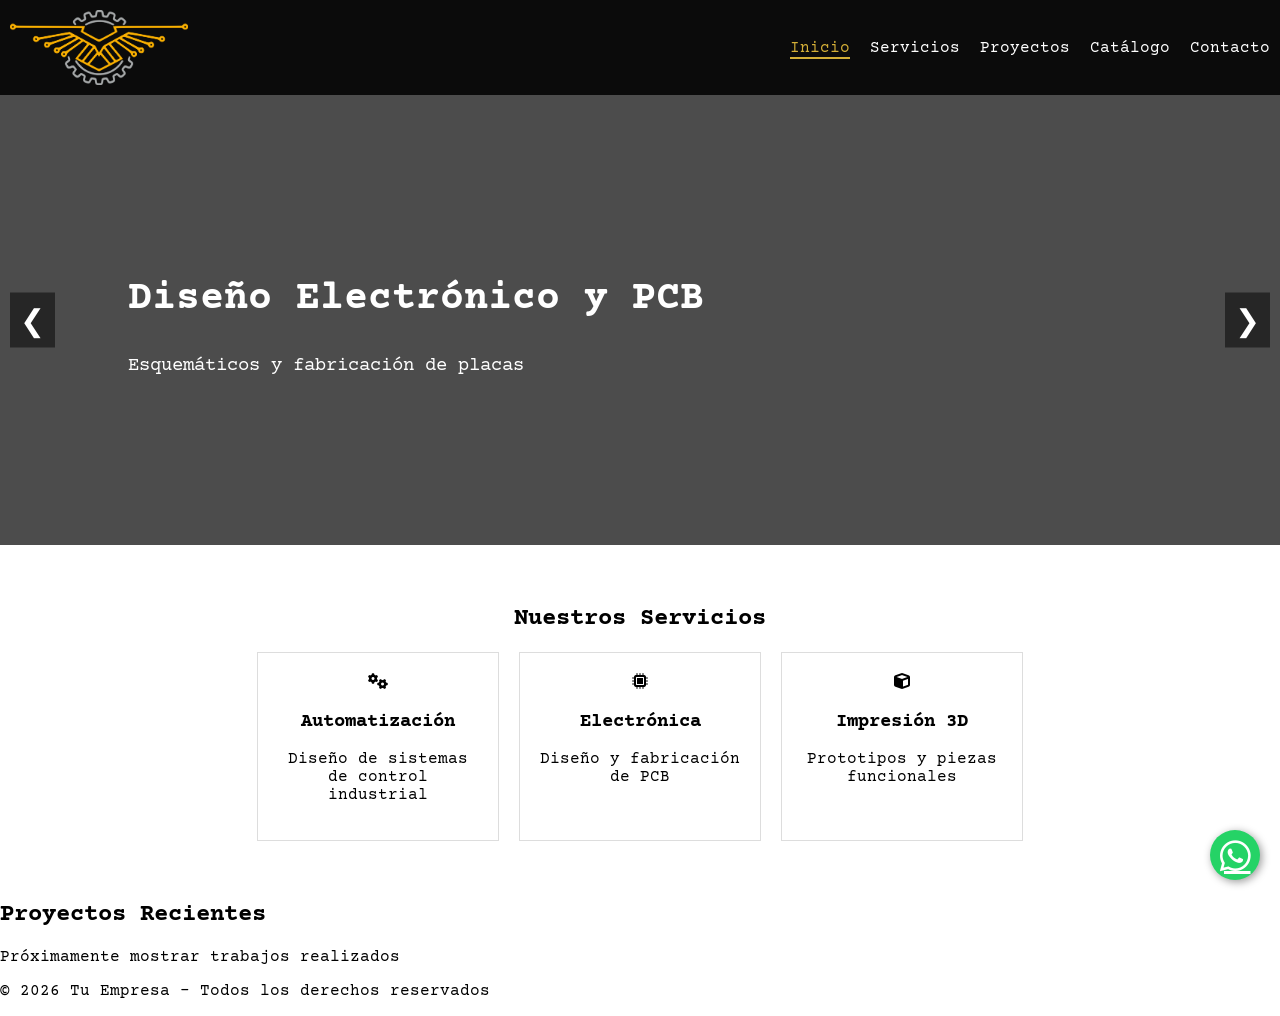
==== index.html @ ae0bff26 "Add files via upload" ====
<!DOCTYPE html>
<html lang="es">
<head>
    <link href="https://fonts.googleapis.com/css2?family=Courier+Prime:wght@400;700&display=swap" rel="stylesheet">
    <meta charset="UTF-8">
    <meta name="viewport" content="width=device-width, initial-scale=1.0">
    <title>All Tech ECU</title>

    <!-- CSS -->
    <link rel="stylesheet" href="css/styles.css">

    <!-- Iconos -->
    <link rel="stylesheet" href="https://cdnjs.cloudflare.com/ajax/libs/font-awesome/6.0.0/css/all.min.css">
</head>

<body>

<!-- 📌 NAVBAR -->
<nav class="navbar">
    <div class="container nav-content">
        <img src="img/logo.png" alt="Logo" class="logo">

        <ul class="menu">
            <li><a href="index.html" class="activo">Inicio</a></li>
            <li><a href="#">Servicios</a></li>
            <li><a href="proyectos.html">Proyectos</a></li>
            <li><a href="catalogo.html">Catálogo</a></li>
            <li><a href="contacto.html">Contacto</a></li>
        </ul>
    </div>
</nav>

<!-- 🖼️ HERO -->
<section class="hero">

  <div class="slider">

    <div class="slide active" style="background-image: url('img/pcb.jpg');">
      <div class="content">
        <h1>Diseño Electrónico y PCB</h1>
        <p>Esquemáticos y fabricación de placas</p>
      </div>
    </div>

    <div class="slide" style="background-image: url('img/micro.jpg');">
      <div class="content">
        <h1>Programación y Microcontroladores</h1>
        <p>Arduino, ESP32 y sistemas embebidos</p>
      </div>
    </div>

    <div class="slide" style="background-image: url('img/3d.jpg');">
      <div class="content">
        <h1>Diseño CAD e Impresión 3D</h1>
        <p>Modelado y fabricación de piezas</p>
      </div>
    </div>

    <div class="slide" style="background-image: url('img/prototipo.jpg');">
      <div class="content">
        <h1>Fabricación de Prototipos</h1>
        <p>Integración y pruebas reales</p>
      </div>
    </div>

  </div>

  <button class="prev">&#10094;</button>
  <button class="next">&#10095;</button>

</section>

<!-- ⚙️ SERVICIOS -->
<section class="servicios">
    <h2>Nuestros Servicios</h2>

    <div class="cards">
        <div class="card">
            <i class="fas fa-cogs"></i>
            <h3>Automatización</h3>
            <p>Diseño de sistemas de control industrial</p>
        </div>

        <div class="card">
            <i class="fas fa-microchip"></i>
            <h3>Electrónica</h3>
            <p>Diseño y fabricación de PCB</p>
        </div>

        <div class="card">
            <i class="fas fa-cube"></i>
            <h3>Impresión 3D</h3>
            <p>Prototipos y piezas funcionales</p>
        </div>
    </div>
</section>

<!-- 🧩 PROYECTOS -->
<section class="proyectos">
    <h2>Proyectos Recientes</h2>
    <p>Próximamente mostrar trabajos realizados</p>
</section>

<!-- 💬 BOTÓN WHATSAPP -->
<a href="https://wa.me/593989398450" class="whatsapp" target="_blank">
    <i class="fab fa-whatsapp"></i>
</a>

<!-- 🔻 FOOTER -->
<footer>
    <p>© 2026 Tu Empresa - Todos los derechos reservados</p>
</footer>
<script src="js/script.js"></script>
</body>
</html>
---- css/styles.css ----
body {
    margin: 0;
    font-family: 'Courier Prime', monospace;
}


/* NAVBAR */
.navbar {
    background: #0B0B0B;
    padding: 10px;
}

.nav-content {
    display: flex;
    justify-content: space-between;
    align-items: center;
}

.menu {
    list-style: none;
    display: flex;
    gap: 20px;
}

.menu a {
    color: white;
    text-decoration: none;
}

.menu a:hover {
    color: #D4AF37;
}

/* HERO */

.hero {
    position: relative;
    height: 450px;
    overflow: hidden;
}

.slider {
    height: 100%;
}

.slide {
    position: absolute;
    width: 100%;
    height: 100%;
    background-size: cover;
    background-position: center;
    
    opacity: 0;
    transition: opacity 0.8s ease-in-out;
}

/* overlay oscuro */
.slide::before {
    content: "";
    position: absolute;
    width: 100%;
    height: 100%;
    background: rgba(0,0,0,0.7);
}

.slide.active {
    opacity: 1;
    z-index: 1;
}

/* texto */
.content {
    position: absolute;
    z-index: 2;
    color: white;
    top: 50%;
    left: 10%;
    transform: translateY(-50%);
}

.content h1 {
    font-size: 2.5rem;
    font-weight: bold;
}

.content p {
    font-size: 1.2rem;
}

/* botones */
.prev, .next {
    position: absolute;
    top: 50%;
    transform: translateY(-50%);
    
    background: rgba(0,0,0,0.5);
    border: none;
    color: white;
    font-size: 30px;
    padding: 10px;
    cursor: pointer;
    z-index: 3;
}

.prev { left: 10px; }
.next { right: 10px; }

.prev:hover, .next:hover {
    background: rgba(0,0,0,0.8);
}

.btn {
    background: #D4AF37;
    color: black;
    padding: 10px 20px;
    text-decoration: none;
}

/* SERVICIOS */
.servicios {
    padding: 40px;
    text-align: center;
}

.cards {
    display: flex;
    gap: 20px;
    justify-content: center;
}

.card {
    border: 1px solid #ddd;
    padding: 20px;
    width: 200px;
}

/* WHATSAPP */
.whatsapp {
    position: fixed;
    bottom: 20px;
    right: 20px;
    width: 50px;
    height: 50px;
    background: #25D366;
    color: white;
    border-radius: 50%;
    
    display: flex;
    align-items: center;
    justify-content: center;

    font-size: 35px;
    box-shadow: 2px 2px 8px rgba(0,0,0,0.4);
    z-index: 1000;
}

.logo {
    height: 75px;
    width: auto;
}


.contacto h2 {
    margin-bottom: 30px;
    font-size: 2rem;
}

/* contenedor */
.contacto-container {
    display: flex;
    justify-content: center;
    align-items: center;
    gap: 40px;
    flex-wrap: wrap;
}

/* info */
.contacto-info {
    max-width: 350px;
    text-align: left;
}

.contacto-info p {
    margin: 12px 0;
    font-size: 15px;
}

.contacto-info i {
    color: #D4AF37;
    margin-right: 10px;
}

/* redes */
.redes {
    margin-top: 20px;
}

.redes a {
    color: white;
    font-size: 22px;
    margin-right: 15px;
    transition: 0.3s;
}

.redes a:hover {
    color: #D4AF37;
}

/* mapa */
.mapa {
    width: 500px;
    max-width: 100%;
    border-radius: 10px;
    overflow: hidden;
}

/* enlace activo del menú */
.menu a.activo {
    color: #D4AF37;
    border-bottom: 2px solid #D4AF37;
}

/* 🔳 HEADER NEGRO */
.contacto-header {
    background: #222222;
    color: white;
    text-align: center;
    padding: 25px 20px 15px; /* 🔽 menos alto */
    border-bottom: 1px solid rgba(255,255,255,0.1); /* detalle pro */
}

.contacto-header h2 {
    font-size: 1.8rem;
    margin: 0;
}

/* ⚪ CUERPO BLANCO */
.contacto-body {
    background: white;
    color: black;
    padding: 60px 20px;
}

/* ajustar textos en blanco */
.contacto-body .contacto-info i {
    color: #D4AF37;
}

/* redes en fondo blanco */
.contacto-body .redes a {
    color: black;
}

.contacto-body .redes a:hover {
    color: #D4AF37;
}

.proyectos-body {
    background: #fff;
    padding: 40px 20px;
    text-align: center;
}

.banner-links {
    display: flex;
    gap: 20px;
    margin-top: 30px;
    flex-wrap: wrap;
}

.banner {
    flex: 1;
    min-width: 250px;
    padding: 20px;
    border-radius: 10px;
    text-decoration: none;
    color: white;
    font-weight: bold;
    display: flex;
    align-items: center;
    justify-content: center;
    gap: 10px;
    transition: 0.3s;
}

/* GitHub */
.github {
    background-color: #24292e;
}

.github:hover {
    background-color: #333;
    transform: translateY(-3px);
}

/* GrabCAD */
.grabcad {
    background-color: #1e90ff;
}

.grabcad:hover {
    background-color: #187bcd;
    transform: translateY(-3px);
}
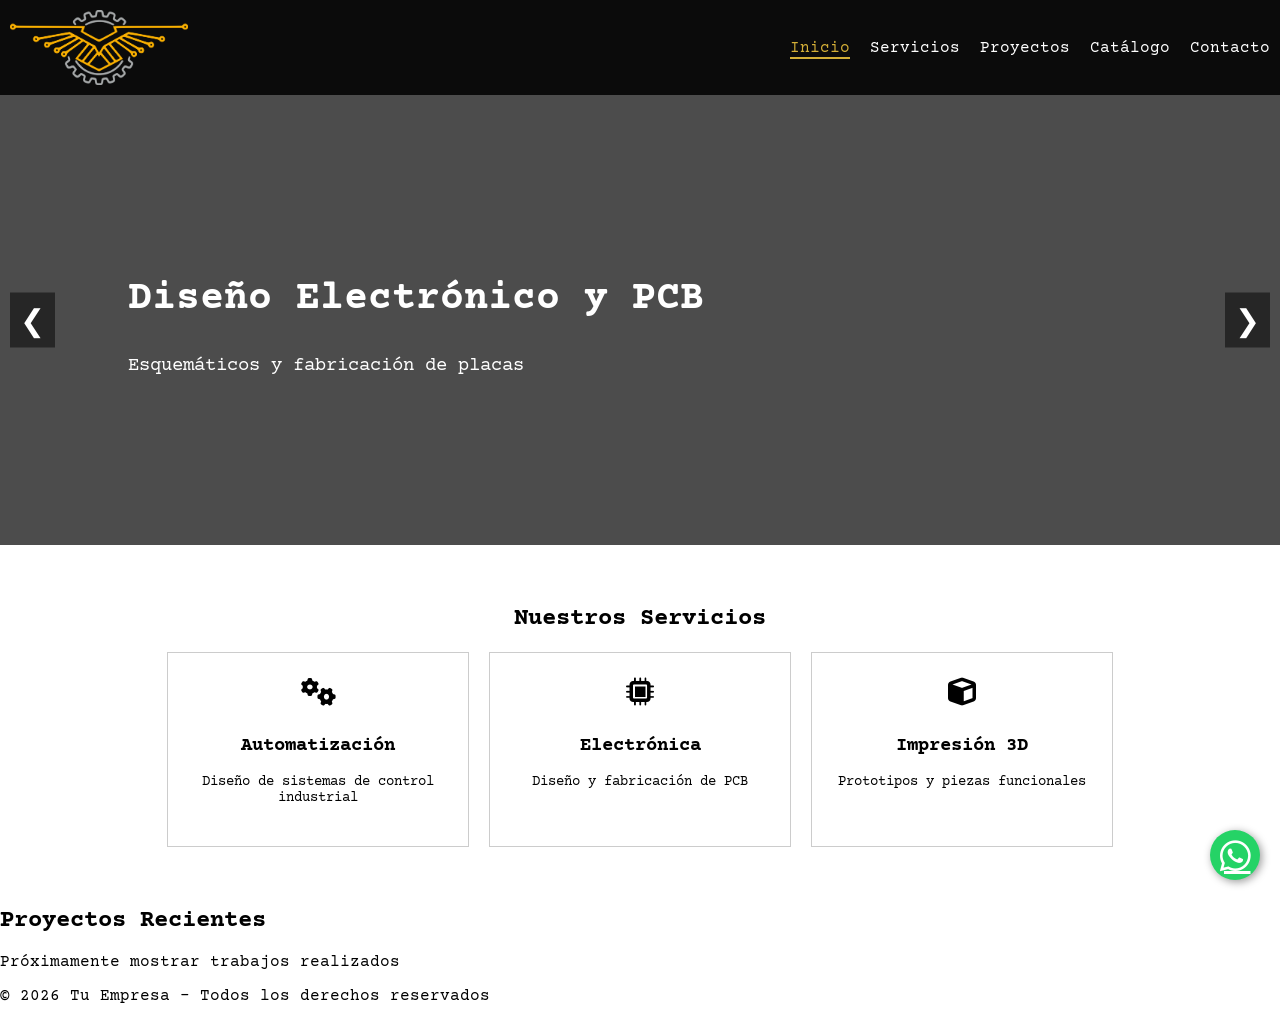
==== commit 0bc4c74d: "cambio" ====
--- a/index.html
+++ b/index.html
@@ -1,115 +1,115 @@
-<!DOCTYPE html>
-<html lang="es">
-<head>
-    <link href="https://fonts.googleapis.com/css2?family=Courier+Prime:wght@400;700&display=swap" rel="stylesheet">
-    <meta charset="UTF-8">
-    <meta name="viewport" content="width=device-width, initial-scale=1.0">
-    <title>All Tech ECU</title>
-
-    <!-- CSS -->
-    <link rel="stylesheet" href="css/styles.css">
-
-    <!-- Iconos -->
-    <link rel="stylesheet" href="https://cdnjs.cloudflare.com/ajax/libs/font-awesome/6.0.0/css/all.min.css">
-</head>
-
-<body>
-
-<!-- 📌 NAVBAR -->
-<nav class="navbar">
-    <div class="container nav-content">
-        <img src="img/logo.png" alt="Logo" class="logo">
-
-        <ul class="menu">
-            <li><a href="index.html" class="activo">Inicio</a></li>
-            <li><a href="#">Servicios</a></li>
-            <li><a href="proyectos.html">Proyectos</a></li>
-            <li><a href="catalogo.html">Catálogo</a></li>
-            <li><a href="contacto.html">Contacto</a></li>
-        </ul>
-    </div>
-</nav>
-
-<!-- 🖼️ HERO -->
-<section class="hero">
-
-  <div class="slider">
-
-    <div class="slide active" style="background-image: url('img/pcb.jpg');">
-      <div class="content">
-        <h1>Diseño Electrónico y PCB</h1>
-        <p>Esquemáticos y fabricación de placas</p>
-      </div>
-    </div>
-
-    <div class="slide" style="background-image: url('img/micro.jpg');">
-      <div class="content">
-        <h1>Programación y Microcontroladores</h1>
-        <p>Arduino, ESP32 y sistemas embebidos</p>
-      </div>
-    </div>
-
-    <div class="slide" style="background-image: url('img/3d.jpg');">
-      <div class="content">
-        <h1>Diseño CAD e Impresión 3D</h1>
-        <p>Modelado y fabricación de piezas</p>
-      </div>
-    </div>
-
-    <div class="slide" style="background-image: url('img/prototipo.jpg');">
-      <div class="content">
-        <h1>Fabricación de Prototipos</h1>
-        <p>Integración y pruebas reales</p>
-      </div>
-    </div>
-
-  </div>
-
-  <button class="prev">&#10094;</button>
-  <button class="next">&#10095;</button>
-
-</section>
-
-<!-- ⚙️ SERVICIOS -->
-<section class="servicios">
-    <h2>Nuestros Servicios</h2>
-
-    <div class="cards">
-        <div class="card">
-            <i class="fas fa-cogs"></i>
-            <h3>Automatización</h3>
-            <p>Diseño de sistemas de control industrial</p>
-        </div>
-
-        <div class="card">
-            <i class="fas fa-microchip"></i>
-            <h3>Electrónica</h3>
-            <p>Diseño y fabricación de PCB</p>
-        </div>
-
-        <div class="card">
-            <i class="fas fa-cube"></i>
-            <h3>Impresión 3D</h3>
-            <p>Prototipos y piezas funcionales</p>
-        </div>
-    </div>
-</section>
-
-<!-- 🧩 PROYECTOS -->
-<section class="proyectos">
-    <h2>Proyectos Recientes</h2>
-    <p>Próximamente mostrar trabajos realizados</p>
-</section>
-
-<!-- 💬 BOTÓN WHATSAPP -->
-<a href="https://wa.me/593989398450" class="whatsapp" target="_blank">
-    <i class="fab fa-whatsapp"></i>
-</a>
-
-<!-- 🔻 FOOTER -->
-<footer>
-    <p>© 2026 Tu Empresa - Todos los derechos reservados</p>
-</footer>
-<script src="js/script.js"></script>
-</body>
+<!DOCTYPE html>
+<html lang="es">
+<head>
+    <link href="https://fonts.googleapis.com/css2?family=Courier+Prime:wght@400;700&display=swap" rel="stylesheet">
+    <meta charset="UTF-8">
+    <meta name="viewport" content="width=device-width, initial-scale=1.0">
+    <title>All Tech ECU</title>
+
+    <!-- CSS -->
+    <link rel="stylesheet" href="css/styles.css">
+
+    <!-- Iconos -->
+    <link rel="stylesheet" href="https://cdnjs.cloudflare.com/ajax/libs/font-awesome/6.0.0/css/all.min.css">
+</head>
+
+<body>
+
+<!-- 📌 NAVBAR -->
+<nav class="navbar">
+    <div class="container nav-content">
+        <img src="img/logo.png" alt="Logo" class="logo">
+
+        <ul class="menu">
+            <li><a href="index.html" class="activo">Inicio</a></li>
+            <li><a href="#">Servicios</a></li>
+            <li><a href="proyectos.html">Proyectos</a></li>
+            <li><a href="catalogo.html">Catálogo</a></li>
+            <li><a href="contacto.html">Contacto</a></li>
+        </ul>
+    </div>
+</nav>
+
+<!-- 🖼️ HERO -->
+<section class="hero">
+
+  <div class="slider">
+
+    <div class="slide active" style="background-image: url('img/pcb.jpg');">
+      <div class="content">
+        <h1>Diseño Electrónico y PCB</h1>
+        <p>Esquemáticos y fabricación de placas</p>
+      </div>
+    </div>
+
+    <div class="slide" style="background-image: url('img/micro.jpg');">
+      <div class="content">
+        <h1>Programación y Microcontroladores</h1>
+        <p>Arduino, ESP32 y sistemas embebidos</p>
+      </div>
+    </div>
+
+    <div class="slide" style="background-image: url('img/3d.jpg');">
+      <div class="content">
+        <h1>Diseño CAD e Impresión 3D</h1>
+        <p>Modelado y fabricación de piezas</p>
+      </div>
+    </div>
+
+    <div class="slide" style="background-image: url('img/prototipo.jpg');">
+      <div class="content">
+        <h1>Fabricación de Prototipos</h1>
+        <p>Integración y pruebas reales</p>
+      </div>
+    </div>
+
+  </div>
+
+  <button class="prev">&#10094;</button>
+  <button class="next">&#10095;</button>
+
+</section>
+
+<!-- ⚙️ SERVICIOS -->
+<section class="servicios">
+    <h2>Nuestros Servicios</h2>
+
+    <div class="cards">
+        <div class="card">
+            <i class="fas fa-cogs"></i>
+            <h3>Automatización</h3>
+            <p>Diseño de sistemas de control industrial</p>
+        </div>
+
+        <div class="card">
+            <i class="fas fa-microchip"></i>
+            <h3>Electrónica</h3>
+            <p>Diseño y fabricación de PCB</p>
+        </div>
+
+        <div class="card">
+            <i class="fas fa-cube"></i>
+            <h3>Impresión 3D</h3>
+            <p>Prototipos y piezas funcionales</p>
+        </div>
+    </div>
+</section>
+
+<!-- 🧩 PROYECTOS -->
+<section class="proyectos">
+    <h2>Proyectos Recientes</h2>
+    <p>Próximamente mostrar trabajos realizados</p>
+</section>
+
+<!-- 💬 BOTÓN WHATSAPP -->
+<a href="https://wa.me/593989398450" class="whatsapp" target="_blank">
+    <i class="fab fa-whatsapp"></i>
+</a>
+
+<!-- 🔻 FOOTER -->
+<footer>
+    <p>© 2026 Tu Empresa - Todos los derechos reservados</p>
+</footer>
+<script src="js/script.js"></script>
+</body>
 </html>
--- a/css/styles.css
+++ b/css/styles.css
@@ -1,304 +1,347 @@
-body {
-    margin: 0;
-    font-family: 'Courier Prime', monospace;
-}
-
-
-/* NAVBAR */
-.navbar {
-    background: #0B0B0B;
-    padding: 10px;
-}
-
-.nav-content {
-    display: flex;
-    justify-content: space-between;
-    align-items: center;
-}
-
-.menu {
-    list-style: none;
-    display: flex;
-    gap: 20px;
-}
-
-.menu a {
-    color: white;
-    text-decoration: none;
-}
-
-.menu a:hover {
-    color: #D4AF37;
-}
-
-/* HERO */
-
-.hero {
-    position: relative;
-    height: 450px;
-    overflow: hidden;
-}
-
-.slider {
-    height: 100%;
-}
-
-.slide {
-    position: absolute;
-    width: 100%;
-    height: 100%;
-    background-size: cover;
-    background-position: center;
-    
-    opacity: 0;
-    transition: opacity 0.8s ease-in-out;
-}
-
-/* overlay oscuro */
-.slide::before {
-    content: "";
-    position: absolute;
-    width: 100%;
-    height: 100%;
-    background: rgba(0,0,0,0.7);
-}
-
-.slide.active {
-    opacity: 1;
-    z-index: 1;
-}
-
-/* texto */
-.content {
-    position: absolute;
-    z-index: 2;
-    color: white;
-    top: 50%;
-    left: 10%;
-    transform: translateY(-50%);
-}
-
-.content h1 {
-    font-size: 2.5rem;
-    font-weight: bold;
-}
-
-.content p {
-    font-size: 1.2rem;
-}
-
-/* botones */
-.prev, .next {
-    position: absolute;
-    top: 50%;
-    transform: translateY(-50%);
-    
-    background: rgba(0,0,0,0.5);
-    border: none;
-    color: white;
-    font-size: 30px;
-    padding: 10px;
-    cursor: pointer;
-    z-index: 3;
-}
-
-.prev { left: 10px; }
-.next { right: 10px; }
-
-.prev:hover, .next:hover {
-    background: rgba(0,0,0,0.8);
-}
-
-.btn {
-    background: #D4AF37;
-    color: black;
-    padding: 10px 20px;
-    text-decoration: none;
-}
-
-/* SERVICIOS */
-.servicios {
-    padding: 40px;
-    text-align: center;
-}
-
-.cards {
-    display: flex;
-    gap: 20px;
-    justify-content: center;
-}
-
-.card {
-    border: 1px solid #ddd;
-    padding: 20px;
-    width: 200px;
-}
-
-/* WHATSAPP */
-.whatsapp {
-    position: fixed;
-    bottom: 20px;
-    right: 20px;
-    width: 50px;
-    height: 50px;
-    background: #25D366;
-    color: white;
-    border-radius: 50%;
-    
-    display: flex;
-    align-items: center;
-    justify-content: center;
-
-    font-size: 35px;
-    box-shadow: 2px 2px 8px rgba(0,0,0,0.4);
-    z-index: 1000;
-}
-
-.logo {
-    height: 75px;
-    width: auto;
-}
-
-
-.contacto h2 {
-    margin-bottom: 30px;
-    font-size: 2rem;
-}
-
-/* contenedor */
-.contacto-container {
-    display: flex;
-    justify-content: center;
-    align-items: center;
-    gap: 40px;
-    flex-wrap: wrap;
-}
-
-/* info */
-.contacto-info {
-    max-width: 350px;
-    text-align: left;
-}
-
-.contacto-info p {
-    margin: 12px 0;
-    font-size: 15px;
-}
-
-.contacto-info i {
-    color: #D4AF37;
-    margin-right: 10px;
-}
-
-/* redes */
-.redes {
-    margin-top: 20px;
-}
-
-.redes a {
-    color: white;
-    font-size: 22px;
-    margin-right: 15px;
-    transition: 0.3s;
-}
-
-.redes a:hover {
-    color: #D4AF37;
-}
-
-/* mapa */
-.mapa {
-    width: 500px;
-    max-width: 100%;
-    border-radius: 10px;
-    overflow: hidden;
-}
-
-/* enlace activo del menú */
-.menu a.activo {
-    color: #D4AF37;
-    border-bottom: 2px solid #D4AF37;
-}
-
-/* 🔳 HEADER NEGRO */
-.contacto-header {
-    background: #222222;
-    color: white;
-    text-align: center;
-    padding: 25px 20px 15px; /* 🔽 menos alto */
-    border-bottom: 1px solid rgba(255,255,255,0.1); /* detalle pro */
-}
-
-.contacto-header h2 {
-    font-size: 1.8rem;
-    margin: 0;
-}
-
-/* ⚪ CUERPO BLANCO */
-.contacto-body {
-    background: white;
-    color: black;
-    padding: 60px 20px;
-}
-
-/* ajustar textos en blanco */
-.contacto-body .contacto-info i {
-    color: #D4AF37;
-}
-
-/* redes en fondo blanco */
-.contacto-body .redes a {
-    color: black;
-}
-
-.contacto-body .redes a:hover {
-    color: #D4AF37;
-}
-
-.proyectos-body {
-    background: #fff;
-    padding: 40px 20px;
-    text-align: center;
-}
-
-.banner-links {
-    display: flex;
-    gap: 20px;
-    margin-top: 30px;
-    flex-wrap: wrap;
-}
-
-.banner {
-    flex: 1;
-    min-width: 250px;
-    padding: 20px;
-    border-radius: 10px;
-    text-decoration: none;
-    color: white;
-    font-weight: bold;
-    display: flex;
-    align-items: center;
-    justify-content: center;
-    gap: 10px;
-    transition: 0.3s;
-}
-
-/* GitHub */
-.github {
-    background-color: #24292e;
-}
-
-.github:hover {
-    background-color: #333;
-    transform: translateY(-3px);
-}
-
-/* GrabCAD */
-.grabcad {
-    background-color: #1e90ff;
-}
-
-.grabcad:hover {
-    background-color: #187bcd;
-    transform: translateY(-3px);
+body {
+    margin: 0;
+    font-family: 'Courier Prime', monospace;
+}
+
+
+/* NAVBAR */
+.navbar {
+    background: #0B0B0B;
+    padding: 10px;
+}
+
+.nav-content {
+    display: flex;
+    justify-content: space-between;
+    align-items: center;
+}
+
+.menu {
+    list-style: none;
+    display: flex;
+    gap: 20px;
+}
+
+.menu a {
+    color: white;
+    text-decoration: none;
+}
+
+.menu a:hover {
+    color: #D4AF37;
+}
+
+/* HERO */
+
+.hero {
+    position: relative;
+    height: 450px;
+    overflow: hidden;
+}
+
+.slider {
+    height: 100%;
+}
+
+.slide {
+    position: absolute;
+    width: 100%;
+    height: 100%;
+    background-size: cover;
+    background-position: center;
+    
+    opacity: 0;
+    transition: opacity 0.8s ease-in-out;
+}
+
+/* overlay oscuro */
+.slide::before {
+    content: "";
+    position: absolute;
+    width: 100%;
+    height: 100%;
+    background: rgba(0,0,0,0.7);
+}
+
+.slide.active {
+    opacity: 1;
+    z-index: 1;
+}
+
+/* texto */
+.content {
+    position: absolute;
+    z-index: 2;
+    color: white;
+    top: 50%;
+    left: 10%;
+    transform: translateY(-50%);
+}
+
+.content h1 {
+    font-size: 2.5rem;
+    font-weight: bold;
+}
+
+.content p {
+    font-size: 1.2rem;
+}
+
+/* botones */
+.prev, .next {
+    position: absolute;
+    top: 50%;
+    transform: translateY(-50%);
+    
+    background: rgba(0,0,0,0.5);
+    border: none;
+    color: white;
+    font-size: 30px;
+    padding: 10px;
+    cursor: pointer;
+    z-index: 3;
+}
+
+.prev { left: 10px; }
+.next { right: 10px; }
+
+.prev:hover, .next:hover {
+    background: rgba(0,0,0,0.8);
+}
+
+.btn {
+    background: #D4AF37;
+    color: black;
+    padding: 10px 20px;
+    text-decoration: none;
+}
+
+/* SERVICIOS */
+.servicios {
+    padding: 40px;
+    text-align: center;
+}
+
+.cards {
+    display: flex;
+    gap: 20px;
+    justify-content: center;
+}
+
+.card {
+    border: 1px solid #ddd;
+    padding: 20px;
+    width: 200px;
+}
+
+/* WHATSAPP */
+.whatsapp {
+    position: fixed;
+    bottom: 20px;
+    right: 20px;
+    width: 50px;
+    height: 50px;
+    background: #25D366;
+    color: white;
+    border-radius: 50%;
+    
+    display: flex;
+    align-items: center;
+    justify-content: center;
+
+    font-size: 35px;
+    box-shadow: 2px 2px 8px rgba(0,0,0,0.4);
+    z-index: 1000;
+}
+
+.logo {
+    height: 75px;
+    width: auto;
+}
+
+
+.contacto h2 {
+    margin-bottom: 30px;
+    font-size: 2rem;
+}
+
+/* contenedor */
+.contacto-container {
+    display: flex;
+    justify-content: center;
+    align-items: center;
+    gap: 40px;
+    flex-wrap: wrap;
+}
+
+/* info */
+.contacto-info {
+    max-width: 350px;
+    text-align: left;
+}
+
+.contacto-info p {
+    margin: 12px 0;
+    font-size: 15px;
+}
+
+.contacto-info i {
+    color: #D4AF37;
+    margin-right: 10px;
+}
+
+/* redes */
+.redes {
+    margin-top: 20px;
+}
+
+.redes a {
+    color: white;
+    font-size: 22px;
+    margin-right: 15px;
+    transition: 0.3s;
+}
+
+.redes a:hover {
+    color: #D4AF37;
+}
+
+/* mapa */
+.mapa {
+    width: 500px;
+    max-width: 100%;
+    border-radius: 10px;
+    overflow: hidden;
+}
+
+/* enlace activo del menú */
+.menu a.activo {
+    color: #D4AF37;
+    border-bottom: 2px solid #D4AF37;
+}
+
+/* 🔳 HEADER NEGRO */
+.contacto-header {
+    background: #222222;
+    color: white;
+    text-align: center;
+    padding: 25px 20px 15px; /* 🔽 menos alto */
+    border-bottom: 1px solid rgba(255,255,255,0.1); /* detalle pro */
+}
+
+.contacto-header h2 {
+    font-size: 1.8rem;
+    margin: 0;
+}
+
+/* ⚪ CUERPO BLANCO */
+.contacto-body {
+    background: white;
+    color: black;
+    padding: 60px 20px;
+}
+
+/* ajustar textos en blanco */
+.contacto-body .contacto-info i {
+    color: #D4AF37;
+}
+
+/* redes en fondo blanco */
+.contacto-body .redes a {
+    color: black;
+}
+
+.contacto-body .redes a:hover {
+    color: #D4AF37;
+}
+
+.proyectos-body {
+    background: #fff;
+    padding: 40px 20px;
+    text-align: center;
+}
+
+.banner-links {
+    display: flex;
+    gap: 20px;
+    margin-top: 30px;
+    flex-wrap: wrap;
+}
+
+.banner {
+    flex: 1;
+    min-width: 250px;
+    padding: 20px;
+    border-radius: 10px;
+    text-decoration: none;
+    color: white;
+    font-weight: bold;
+    display: flex;
+    align-items: center;
+    justify-content: center;
+    gap: 10px;
+    transition: 0.3s;
+}
+
+/* GitHub */
+.github {
+    background-color: #24292e;
+}
+
+.github:hover {
+    background-color: #333;
+    transform: translateY(-3px);
+}
+
+/* GrabCAD */
+.grabcad {
+    background-color: #1e90ff;
+}
+
+.grabcad:hover {
+    background-color: #187bcd;
+    transform: translateY(-3px);
+}
+
+.proyectos-cards {
+    background: #eaeaea;
+    padding: 40px 20px;
+    text-align: center;
+}
+
+.proyectos-cards h3 {
+    margin-bottom: 30px;
+}
+
+.cards {
+    display: flex;
+    justify-content: center;
+    gap: 20px;
+    flex-wrap: wrap;
+}
+
+.card {
+    background: #fff;
+    border: 1px solid #ccc;
+    padding: 25px;
+    width: 250px;
+    transition: 0.3s;
+}
+
+.card i {
+    font-size: 28px;
+    margin-bottom: 10px;
+}
+
+.card h4 {
+    margin-bottom: 10px;
+}
+
+.card p {
+    font-size: 0.9em;
+}
+
+.card:hover {
+    transform: translateY(-5px);
+    box-shadow: 0 5px 10px rgba(0,0,0,0.2);
 }
